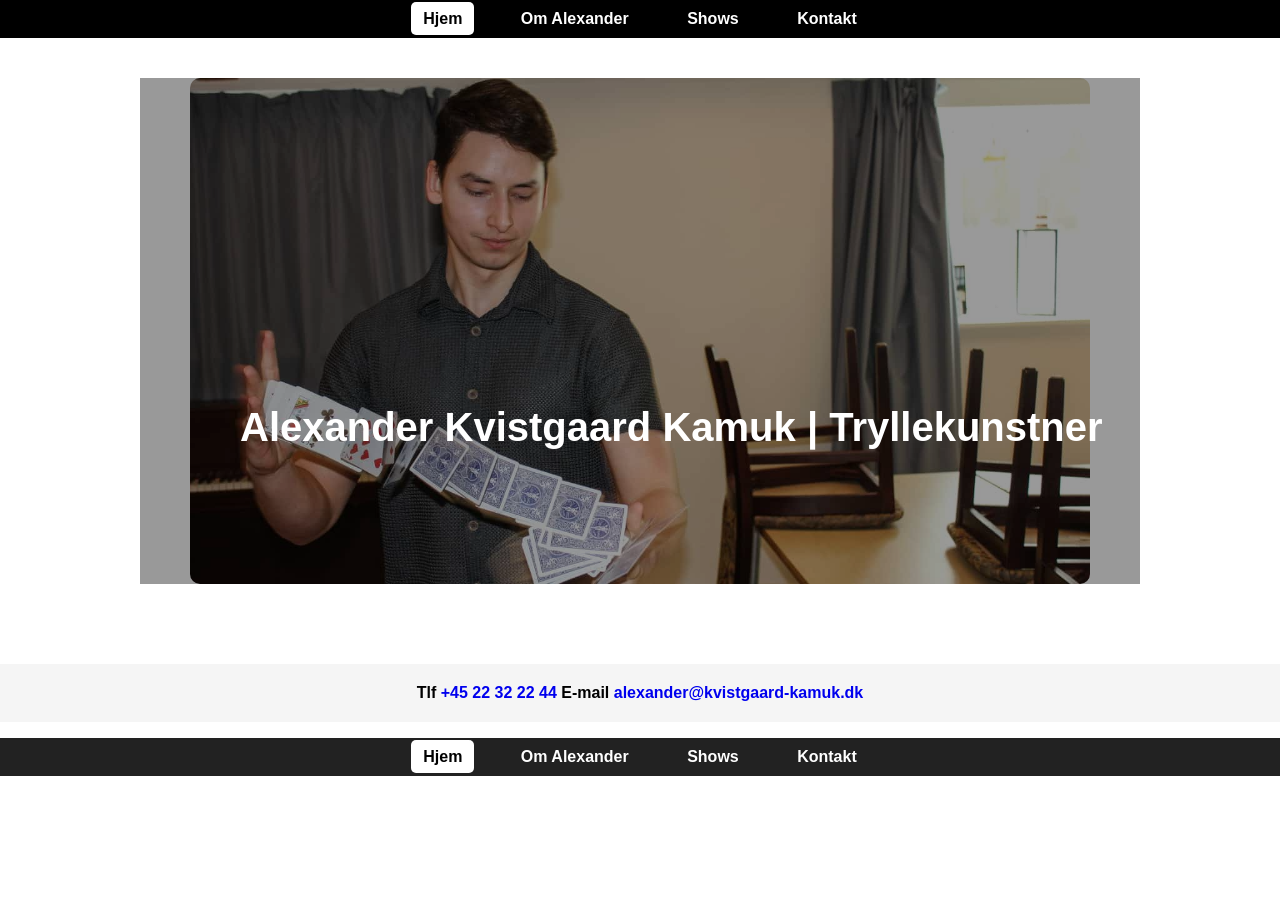
==== index.html @ 2df16a47 "tried with the pic as foreground instead of background" ====
<!doctype html>
<html>
  <head>
    <title>Alexander Kvistgaard Kamuk - Tryllekunstner</title>
    <link rel="stylesheet" href="style.css" />
    <link rel="icon" type="image/x-icon" href="images/favicon3.ico" />
    <meta name="viewport" content="width=device-width, initial-scale=1.0" />
  </head>
  <body>
    <header>
      <nav>
        <a href="index.html" class="active">Hjem</a>
        <a href="om.html">Om Alexander</a>
        <a href="shows.html">Shows</a>
        <a href="kontakt.html">Kontakt</a>
      </nav>
    </header>

    <main>
      <section class="hero">
        <img src="images/alexander_med_kort.jpg" alt="Picture of Alexander"/>
        <div class="hero-text">
          <h1>Alexander Kvistgaard Kamuk | Tryllekunstner</h1>
        </div>
      </section>
    </main>

    <footer>
      <p>
        Tlf <a href="tel:+4522322244">+45 22 32 22 44</a> E-mail
        <a href="mailto:alexander@kvistgaard-kamuk.dk"
          >alexander@kvistgaard-kamuk.dk</a
        >
      </p>
      <nav>
        <a href="index.html" class="active">Hjem</a>
        <a href="om.html">Om Alexander</a>
        <a href="shows.html">Shows</a>
        <a href="kontakt.html">Kontakt</a>
      </nav>
    </footer>
  </body>
</html>
---- style.css ----
body {
  background-color: white;
  color: black;
  margin: 0;
  font-family: Arial, Helvetica, sans-serif;
}

h1 {
  font-size: 2.5rem;
  text-align: center;
  margin-top: 10px;
}
img {
  display: block;
  margin: 20px auto;
  width: 800px;
  max-width: 90%;
  height: auto;
  border-radius: 10px;
}

nav {
  text-align: center;
  background-color: black;
  padding: 10px;
}

nav a {
  color: white;
  text-decoration: none;
  margin: 0 15px;
  font-weight: bold;
  padding: 8px 12px;
  border-radius: 5px;
  transition: 0.3s;
}

nav a:hover {
  background-color: gold;
  color: black;
  text-decoration: underline;
}

nav a.active {
  background-color: white;
  color: black;
}

.hero {
position: relative;
text-align: center;
}

.hero img {
  width: 100%;
  height: auto;
  display: block;
}
.hero::before {
  content: "";
  position: absolute;
  inset: 0;
  background: rgba(0, 0, 0, 0.4);
}

@media (max-width: 600px) {
  .hero-text {
    position: absolute;
    bottom: 10%;
    left: 5%;
    color: white;
    z-index: 1;
  }

  .hero-text h1 {
    font-size: 2rem;
    margin: 0;
  }
}
  .hero-text {
    position: absolute;
    bottom: 20%;
    left: 10%;
    color: white;
    z-index: 1;
  }
main {
  padding: 20px;
  max-width: 1000px;
  margin: auto;
}
main h2 {
  text-align: center;
}

main h3 {
  text-align: center;
}
footer p {
  text-align: center;
  font-weight: bold;
  margin-top: 40px;
  padding: 20px 0;
  background-color: #f5f5f5;
}

footer p a {
  text-decoration: none;
}

footer p a:hover {
  text-decoration: underline;
}

footer nav a {
    color: white;
    text-decoration: none;
}
footer nav a:hover {
  text-decoration: underline;
}

footer nav {
  background-color: #222;
}
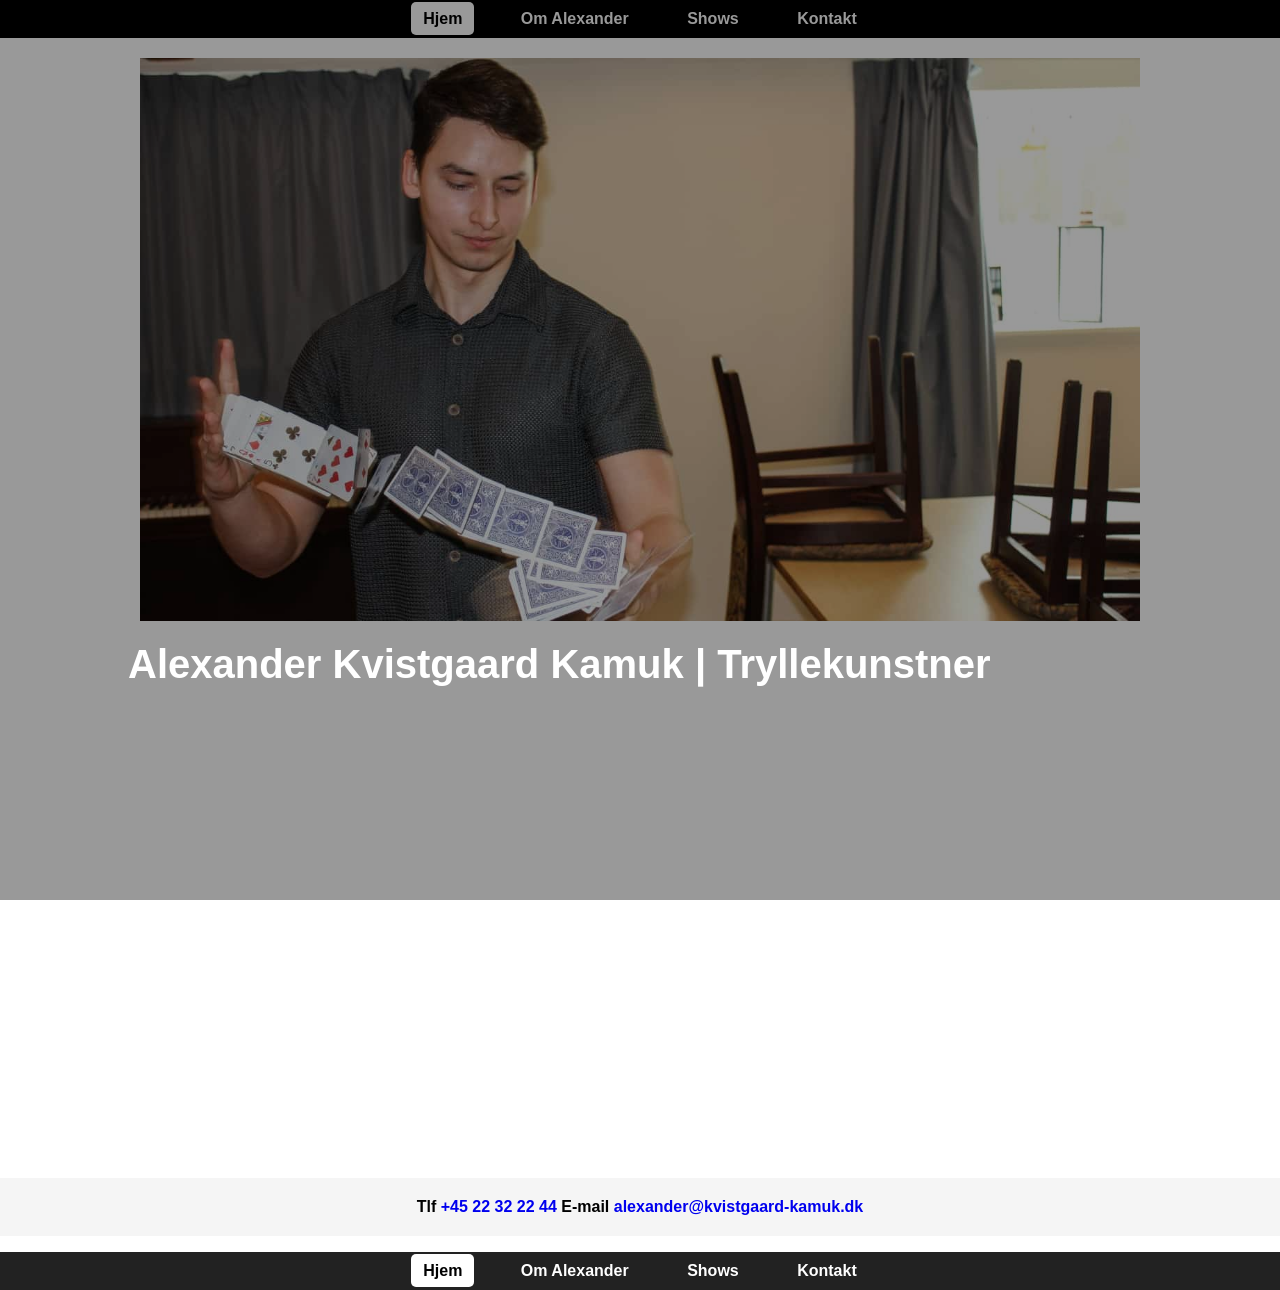
==== commit a68ebfba: "fuck up, not done" ====
--- a/index.html
+++ b/index.html
@@ -18,7 +18,6 @@
 
     <main>
       <section class="hero">
-        <img src="images/alexander_med_kort.jpg" alt="Picture of Alexander"/>
         <div class="hero-text">
           <h1>Alexander Kvistgaard Kamuk | Tryllekunstner</h1>
         </div>
--- a/style.css
+++ b/style.css
@@ -47,14 +47,15 @@
 }
 
 .hero {
-position: relative;
-text-align: center;
-}
+  background-image: url(images/alexander_med_kort.jpg);
+  background-repeat: no-repeat;
+  background-size: contain;
+  background-position: center top;
+  background-color: white;
 
-.hero img {
-  width: 100%;
+  min-height: 100vh;
   height: auto;
-  display: block;
+  padding: 80px 0;
 }
 .hero::before {
   content: "";
@@ -77,13 +78,13 @@
     margin: 0;
   }
 }
-  .hero-text {
-    position: absolute;
-    bottom: 20%;
-    left: 10%;
-    color: white;
-    z-index: 1;
-  }
+.hero-text {
+  position: absolute;
+  bottom: 20%;
+  left: 10%;
+  color: white;
+  z-index: 1;
+}
 main {
   padding: 20px;
   max-width: 1000px;
@@ -113,8 +114,8 @@
 }
 
 footer nav a {
-    color: white;
-    text-decoration: none;
+  color: white;
+  text-decoration: none;
 }
 footer nav a:hover {
   text-decoration: underline;
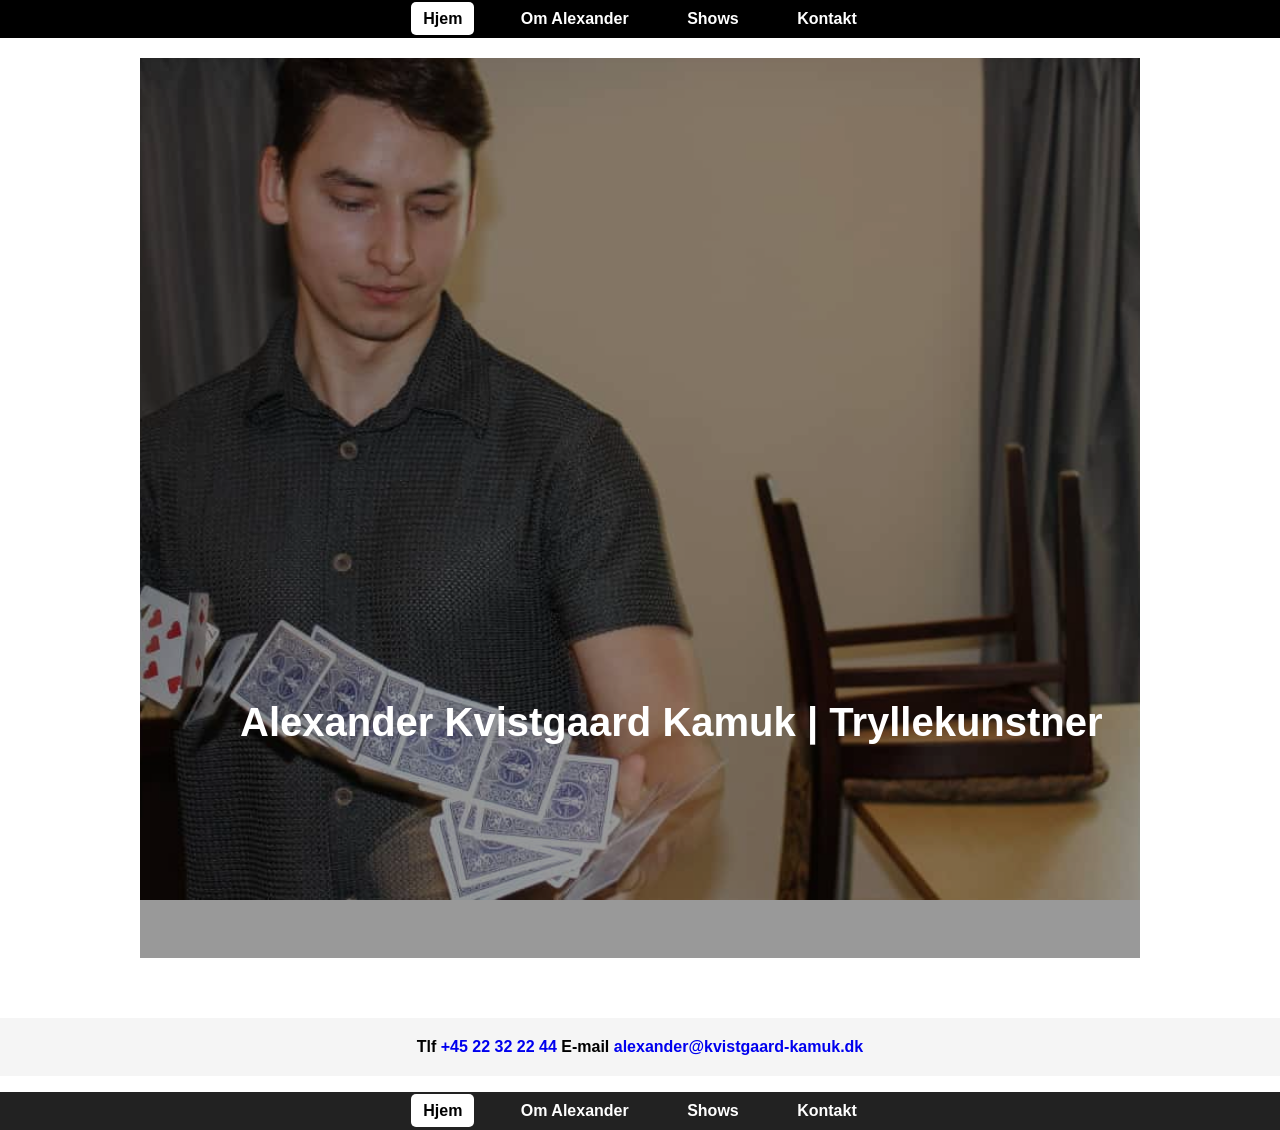
==== commit c55ddd86: "favicon changes" ====
--- a/index.html
+++ b/index.html
@@ -3,7 +3,7 @@
   <head>
     <title>Alexander Kvistgaard Kamuk - Tryllekunstner</title>
     <link rel="stylesheet" href="style.css" />
-    <link rel="icon" type="image/x-icon" href="images/favicon3.ico" />
+    <link rel="icon" type="image/x-icon" href="images/favicon11.ico" />
     <meta name="viewport" content="width=device-width, initial-scale=1.0" />
   </head>
   <body>
--- a/style.css
+++ b/style.css
@@ -49,13 +49,11 @@
 .hero {
   background-image: url(images/alexander_med_kort.jpg);
   background-repeat: no-repeat;
-  background-size: contain;
-  background-position: center top;
-  background-color: white;
-
-  min-height: 100vh;
-  height: auto;
-  padding: 80px 0;
+  background-attachment: fixed;
+  background-size: cover;
+  background-position: center;
+  height: 100vh;
+  position: relative;
 }
 .hero::before {
   content: "";
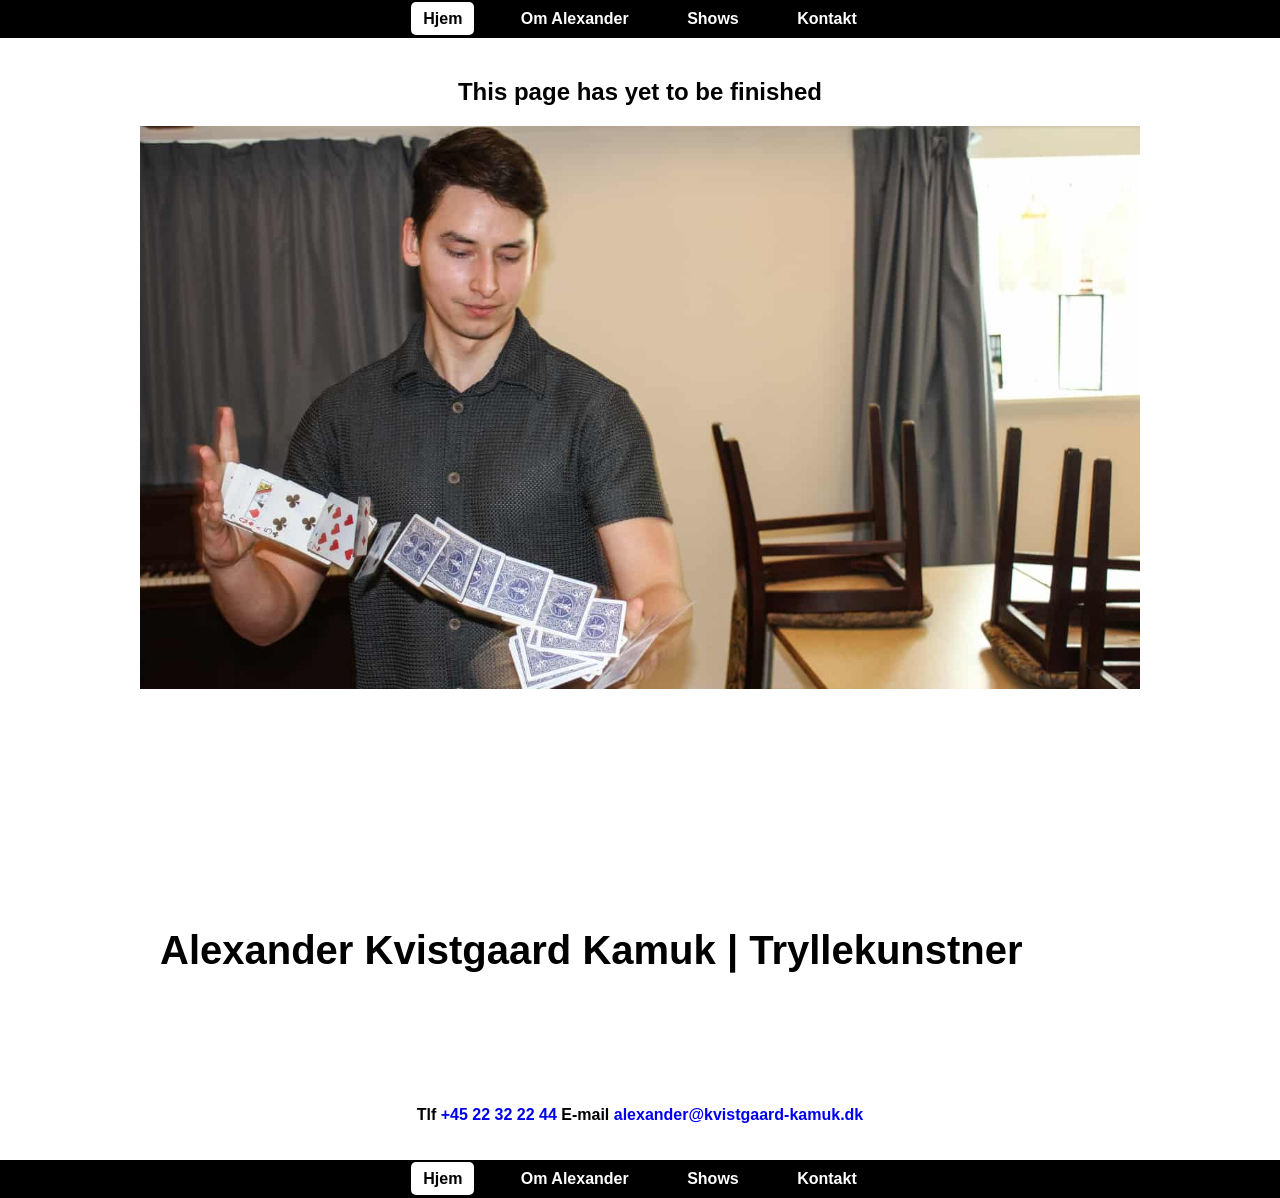
==== commit 158d49a8: "minor add" ====
--- a/index.html
+++ b/index.html
@@ -17,6 +17,7 @@
     </header>
 
     <main>
+      <h2>This page has yet to be finished</h2>
       <section class="hero">
         <div class="hero-text">
           <h1>Alexander Kvistgaard Kamuk | Tryllekunstner</h1>
--- a/style.css
+++ b/style.css
@@ -47,41 +47,48 @@
 }
 
 .hero {
+  overflow: hidden;
   background-image: url(images/alexander_med_kort.jpg);
   background-repeat: no-repeat;
-  background-attachment: fixed;
-  background-size: cover;
-  background-position: center;
+  background-attachment: scroll;
+  background-size: contain;
+
+
   height: 100vh;
+  width: 100%;
+
   position: relative;
+
+  display: flex;
+  align-items: flex-end;
 }
 .hero::before {
   content: "";
   position: absolute;
   inset: 0;
-  background: rgba(0, 0, 0, 0.4);
+  background: rgba(0, 0, 0, 0);
+}
+.hero-text {
+  position: relative;
+  padding: 20px;
+  color: black;
+  z-index: 1;
+  max-width: 900px;
 }
 
 @media (max-width: 600px) {
+ .hero {
+  background-attachment: scroll;
+}
   .hero-text {
-    position: absolute;
-    bottom: 10%;
-    left: 5%;
-    color: white;
-    z-index: 1;
+    padding: 15px;
+}
+
+  .hero-text h1 {
+    font-size: 1.8rem;
+    margin: 0;
   }
 
-  .hero-text h1 {
-    font-size: 2rem;
-    margin: 0;
-  }
-}
-.hero-text {
-  position: absolute;
-  bottom: 20%;
-  left: 10%;
-  color: white;
-  z-index: 1;
 }
 main {
   padding: 20px;
@@ -95,12 +102,13 @@
 main h3 {
   text-align: center;
 }
+
 footer p {
   text-align: center;
   font-weight: bold;
   margin-top: 40px;
   padding: 20px 0;
-  background-color: #f5f5f5;
+  background-color: white;
 }
 
 footer p a {
@@ -120,5 +128,5 @@
 }
 
 footer nav {
-  background-color: #222;
+  background-color: black;
 }
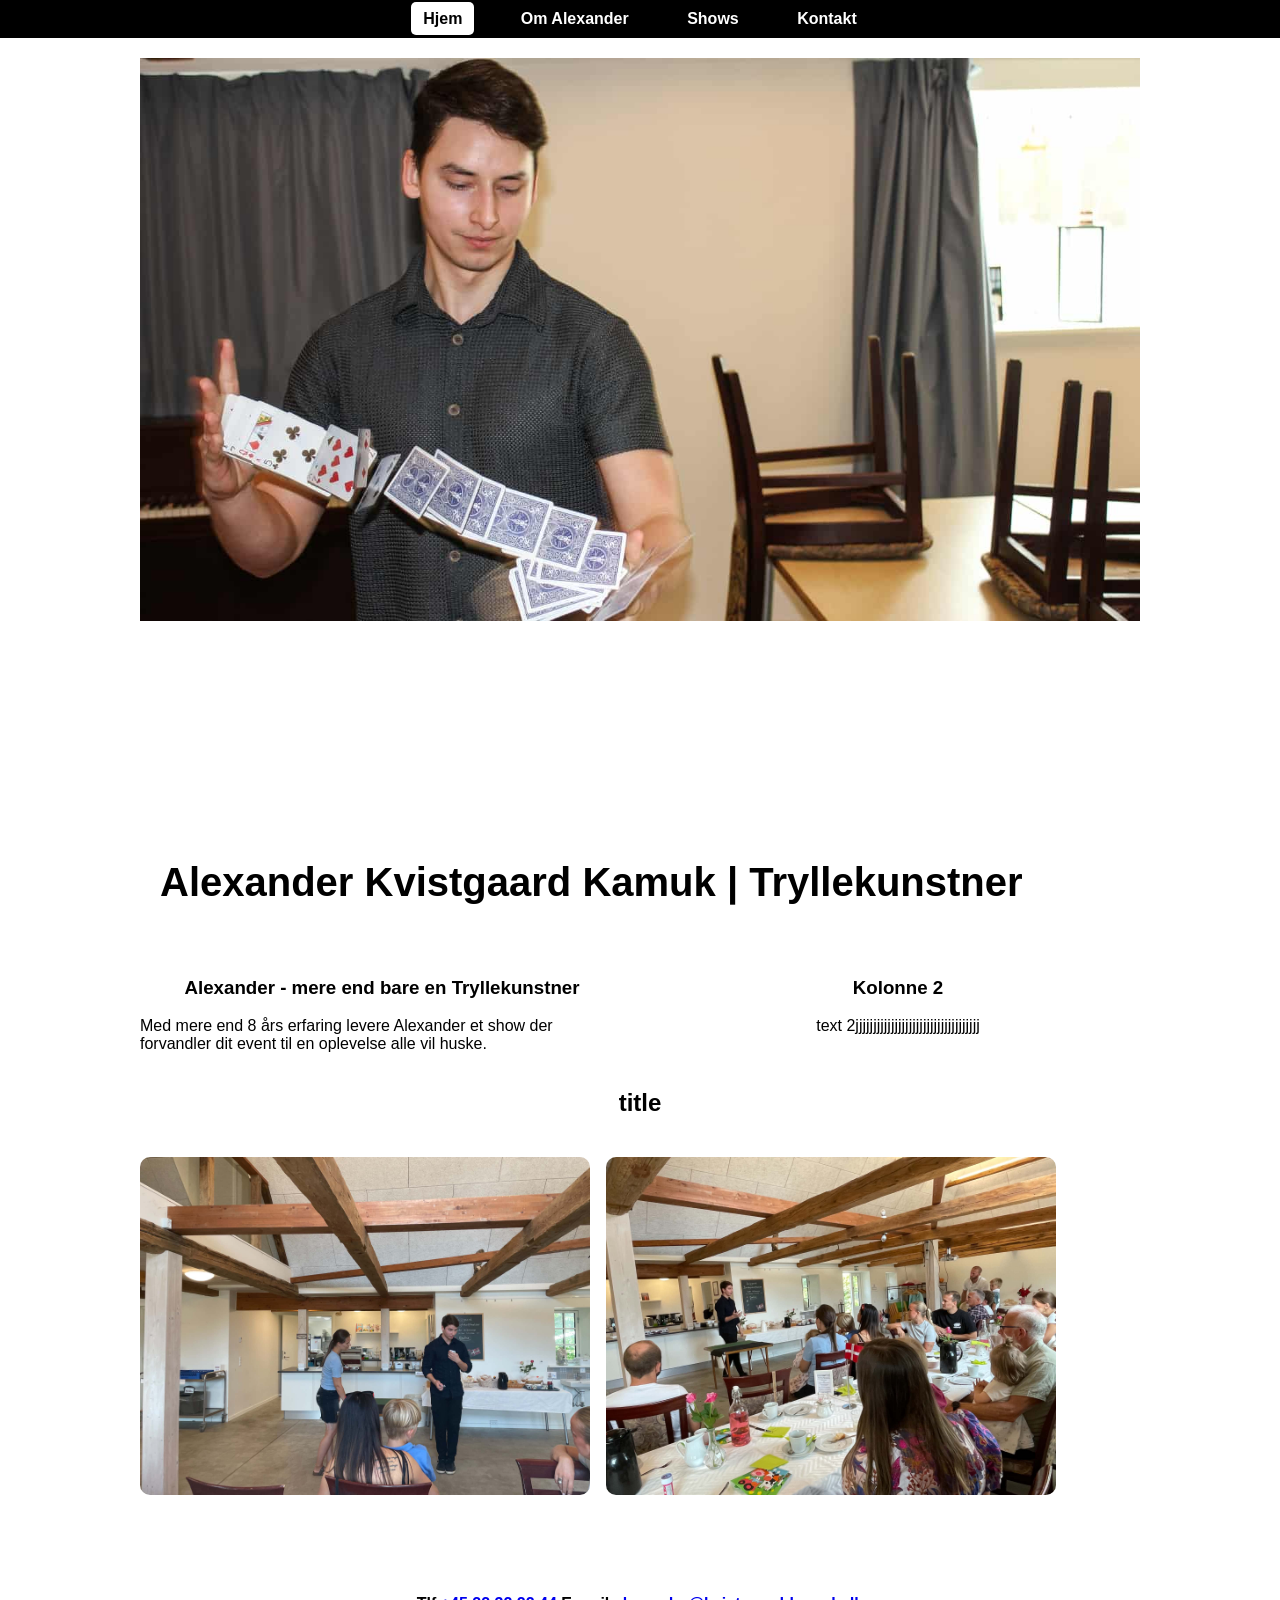
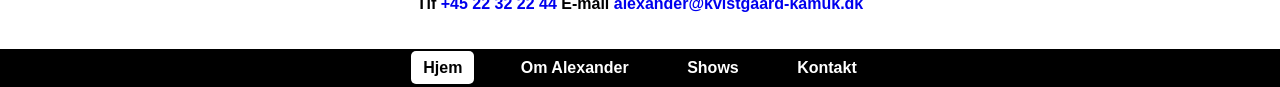
==== commit 97a52d7a: "pictures added" ====
--- a/index.html
+++ b/index.html
@@ -17,12 +17,34 @@
     </header>
 
     <main>
-      <h2>This page has yet to be finished</h2>
       <section class="hero">
         <div class="hero-text">
           <h1>Alexander Kvistgaard Kamuk | Tryllekunstner</h1>
         </div>
       </section>
+      <div style="display: flex; gap: 2rem; width: 100%;">
+        <section style="text-align: left; flex: 1; min-width: 0%;">
+          <h3>Alexander - mere end bare en Tryllekunstner</h3>
+          <p>
+            Med mere end 8 års erfaring levere Alexander et show der forvandler
+            dit event til en oplevelse alle vil huske.
+          </p>
+        </section>
+
+        <section style="text-align: center; flex: 1;">
+          <h3>Kolonne 2</h3>
+          <p>text 2jjjjjjjjjjjjjjjjjjjjjjjjjjjjjjjjjjj</p>
+        </section>
+        
+      </div>
+      
+      <section class="gallery">
+          <h2>title</h2>
+          <div style="display: flex; gap: 1rem; width: 50%;" class="gallery grid">
+            <img src="images/billedeShowGretheMig+Tilskuer.jpeg" alt="Billede" loading="lazy"/>
+            <img src="images/showGretheMig+Publikum.jpeg" alt="Billede 2" loading="eager" />
+          </div>
+        </section>
     </main>
 
     <footer>
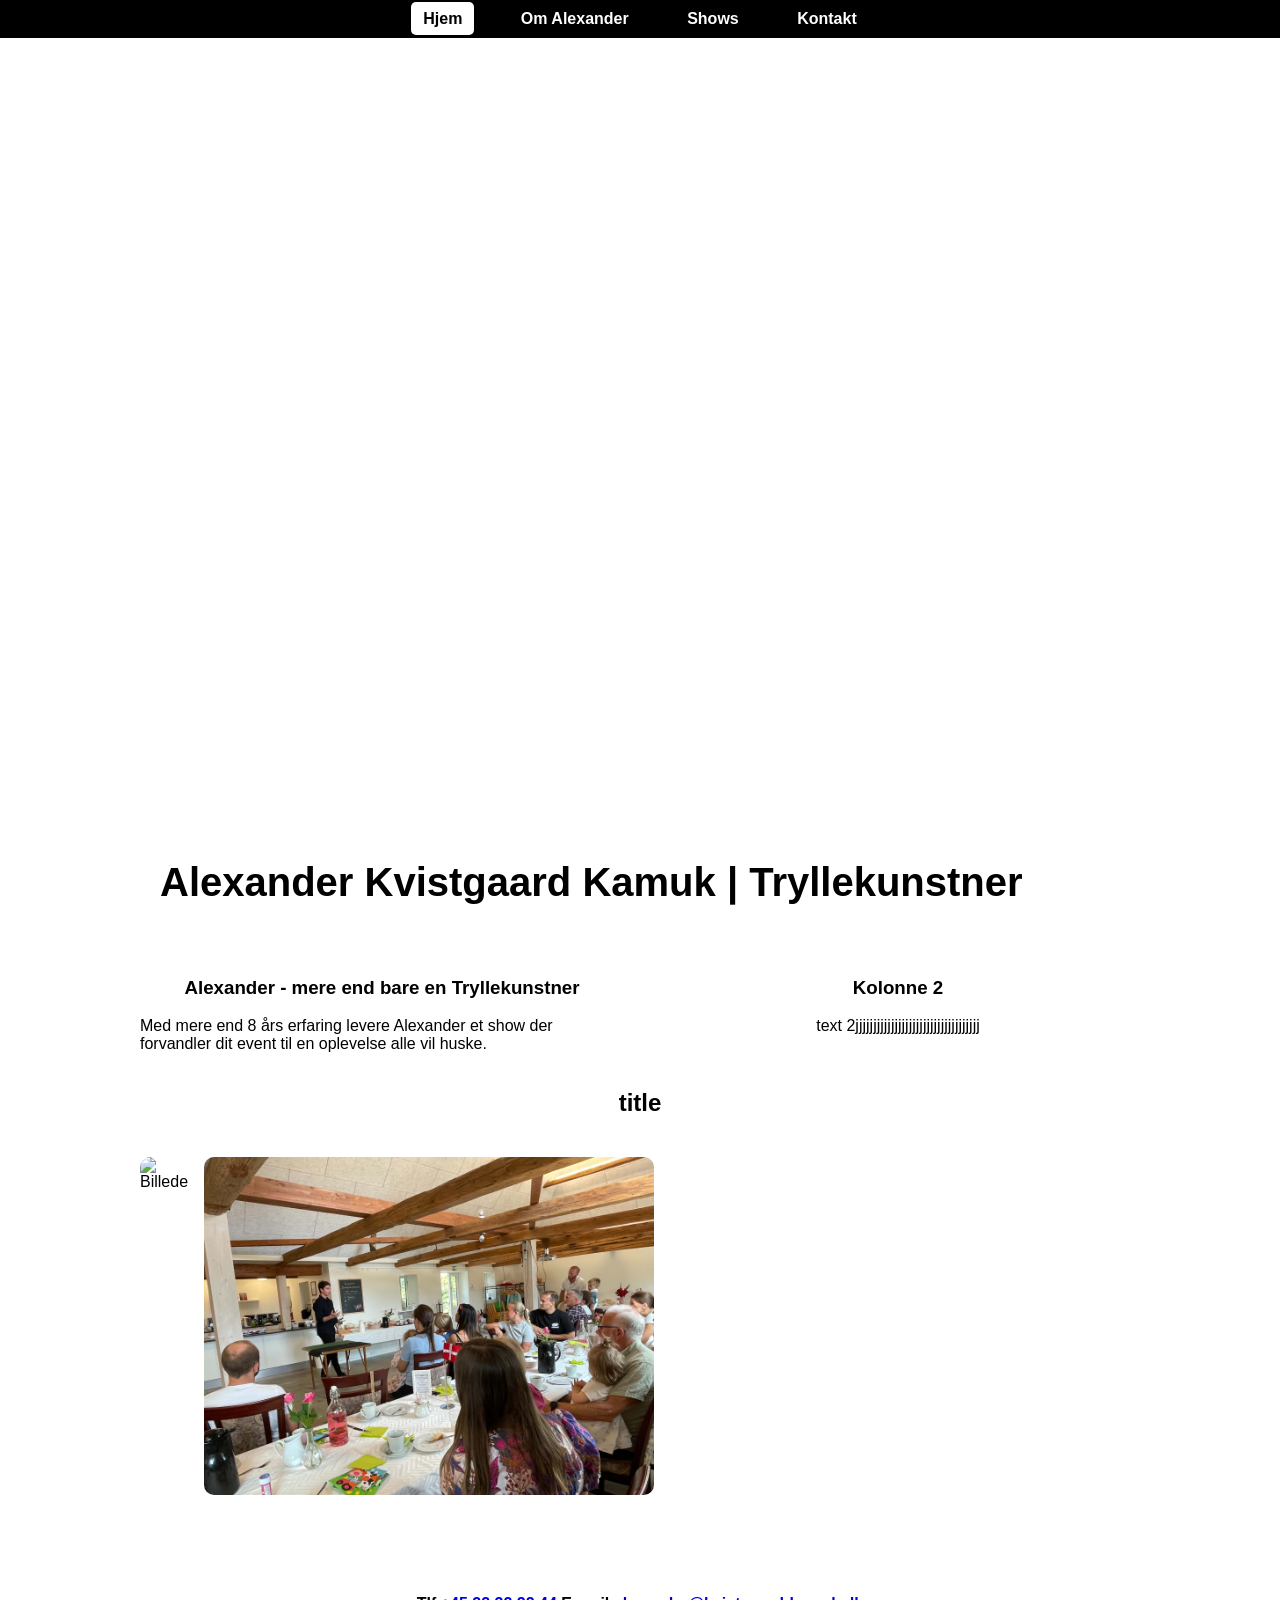
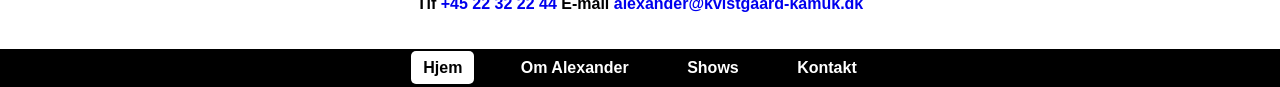
==== commit 999c9cb9: "img meant to be public added" ====
--- a/index.html
+++ b/index.html
@@ -3,7 +3,7 @@
   <head>
     <title>Alexander Kvistgaard Kamuk - Tryllekunstner</title>
     <link rel="stylesheet" href="style.css" />
-    <link rel="icon" type="image/x-icon" href="images/favicon11.ico" />
+    <link rel="icon" type="image/x-icon" href="img/favicon11.ico" />
     <meta name="viewport" content="width=device-width, initial-scale=1.0" />
   </head>
   <body>
@@ -41,8 +41,8 @@
       <section class="gallery">
           <h2>title</h2>
           <div style="display: flex; gap: 1rem; width: 50%;" class="gallery grid">
-            <img src="images/billedeShowGretheMig+Tilskuer.jpeg" alt="Billede" loading="lazy"/>
-            <img src="images/showGretheMig+Publikum.jpeg" alt="Billede 2" loading="eager" />
+            <img src="img/billedeShowGretheMig+Tilskuer.jpeg" alt="Billede" loading="lazy"/>
+            <img src="img/showGretheMig+Publikum.jpeg" alt="Billede 2" loading="eager" />
           </div>
         </section>
     </main>
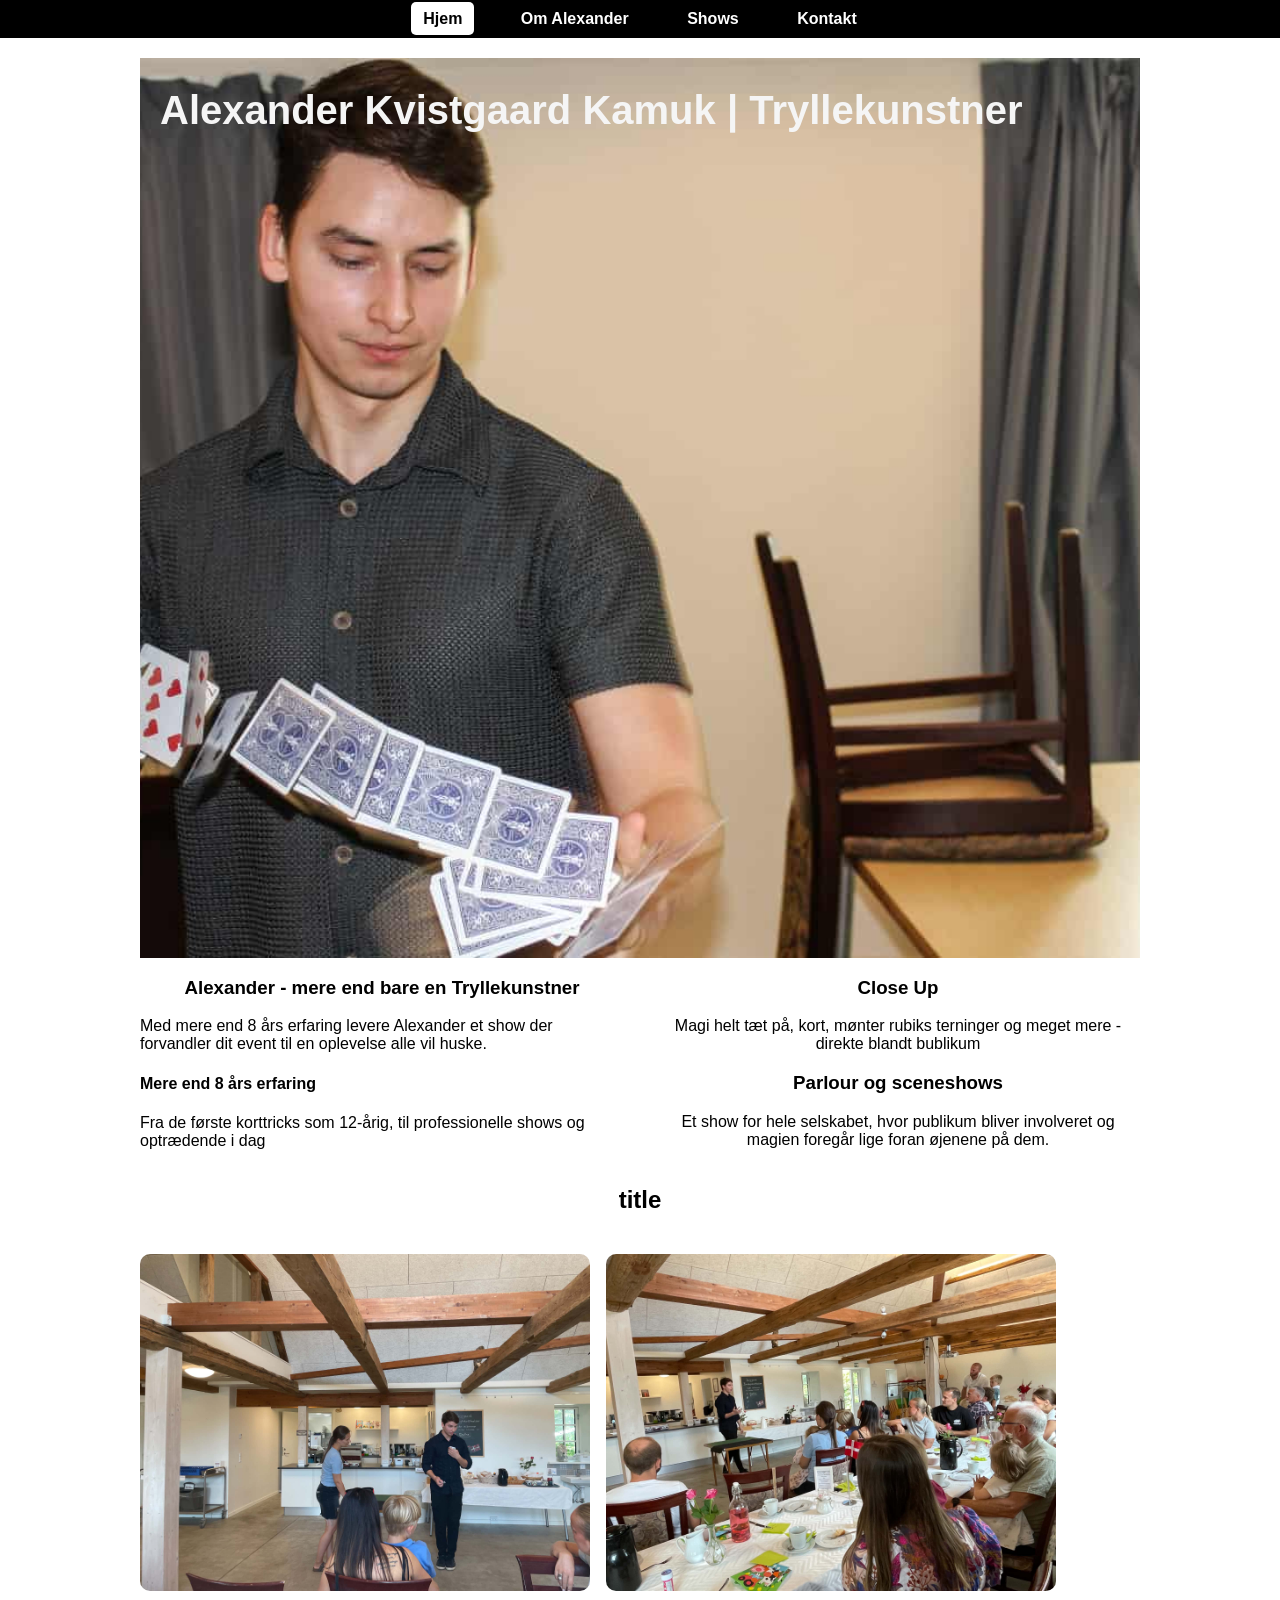
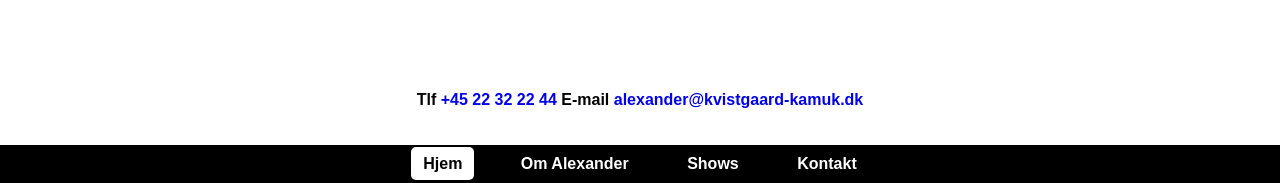
==== commit e7c9d572: "generel improvements" ====
--- a/index.html
+++ b/index.html
@@ -29,11 +29,16 @@
             Med mere end 8 års erfaring levere Alexander et show der forvandler
             dit event til en oplevelse alle vil huske.
           </p>
+          <h4>Mere end 8 års erfaring</h4>
+          <p>Fra de første korttricks som 12-årig, til professionelle shows og optrædende i dag</p>
         </section>
 
         <section style="text-align: center; flex: 1;">
-          <h3>Kolonne 2</h3>
-          <p>text 2jjjjjjjjjjjjjjjjjjjjjjjjjjjjjjjjjjj</p>
+          <h3>Close Up</h3>
+          <p>Magi helt tæt på, kort, mønter rubiks terninger og meget mere - direkte blandt bublikum</p>
+          <h3>Parlour og sceneshows</h3>
+          <p>Et show for hele selskabet, hvor publikum bliver involveret og magien foregår lige foran øjenene på dem.</p>
+
         </section>
         
       </div>
--- a/style.css
+++ b/style.css
@@ -48,10 +48,11 @@
 
 .hero {
   overflow: hidden;
-  background-image: url(images/alexander_med_kort.jpg);
+  background-image: url(img/alexander_med_kort.jpg);
   background-repeat: no-repeat;
   background-attachment: scroll;
-  background-size: contain;
+  background-size: cover;
+  background-position: center;
 
 
   height: 100vh;
@@ -60,7 +61,7 @@
   position: relative;
 
   display: flex;
-  align-items: flex-end;
+  align-items: flex-start;
 }
 .hero::before {
   content: "";
@@ -71,7 +72,7 @@
 .hero-text {
   position: relative;
   padding: 20px;
-  color: black;
+  color: whitesmoke;
   z-index: 1;
   max-width: 900px;
 }
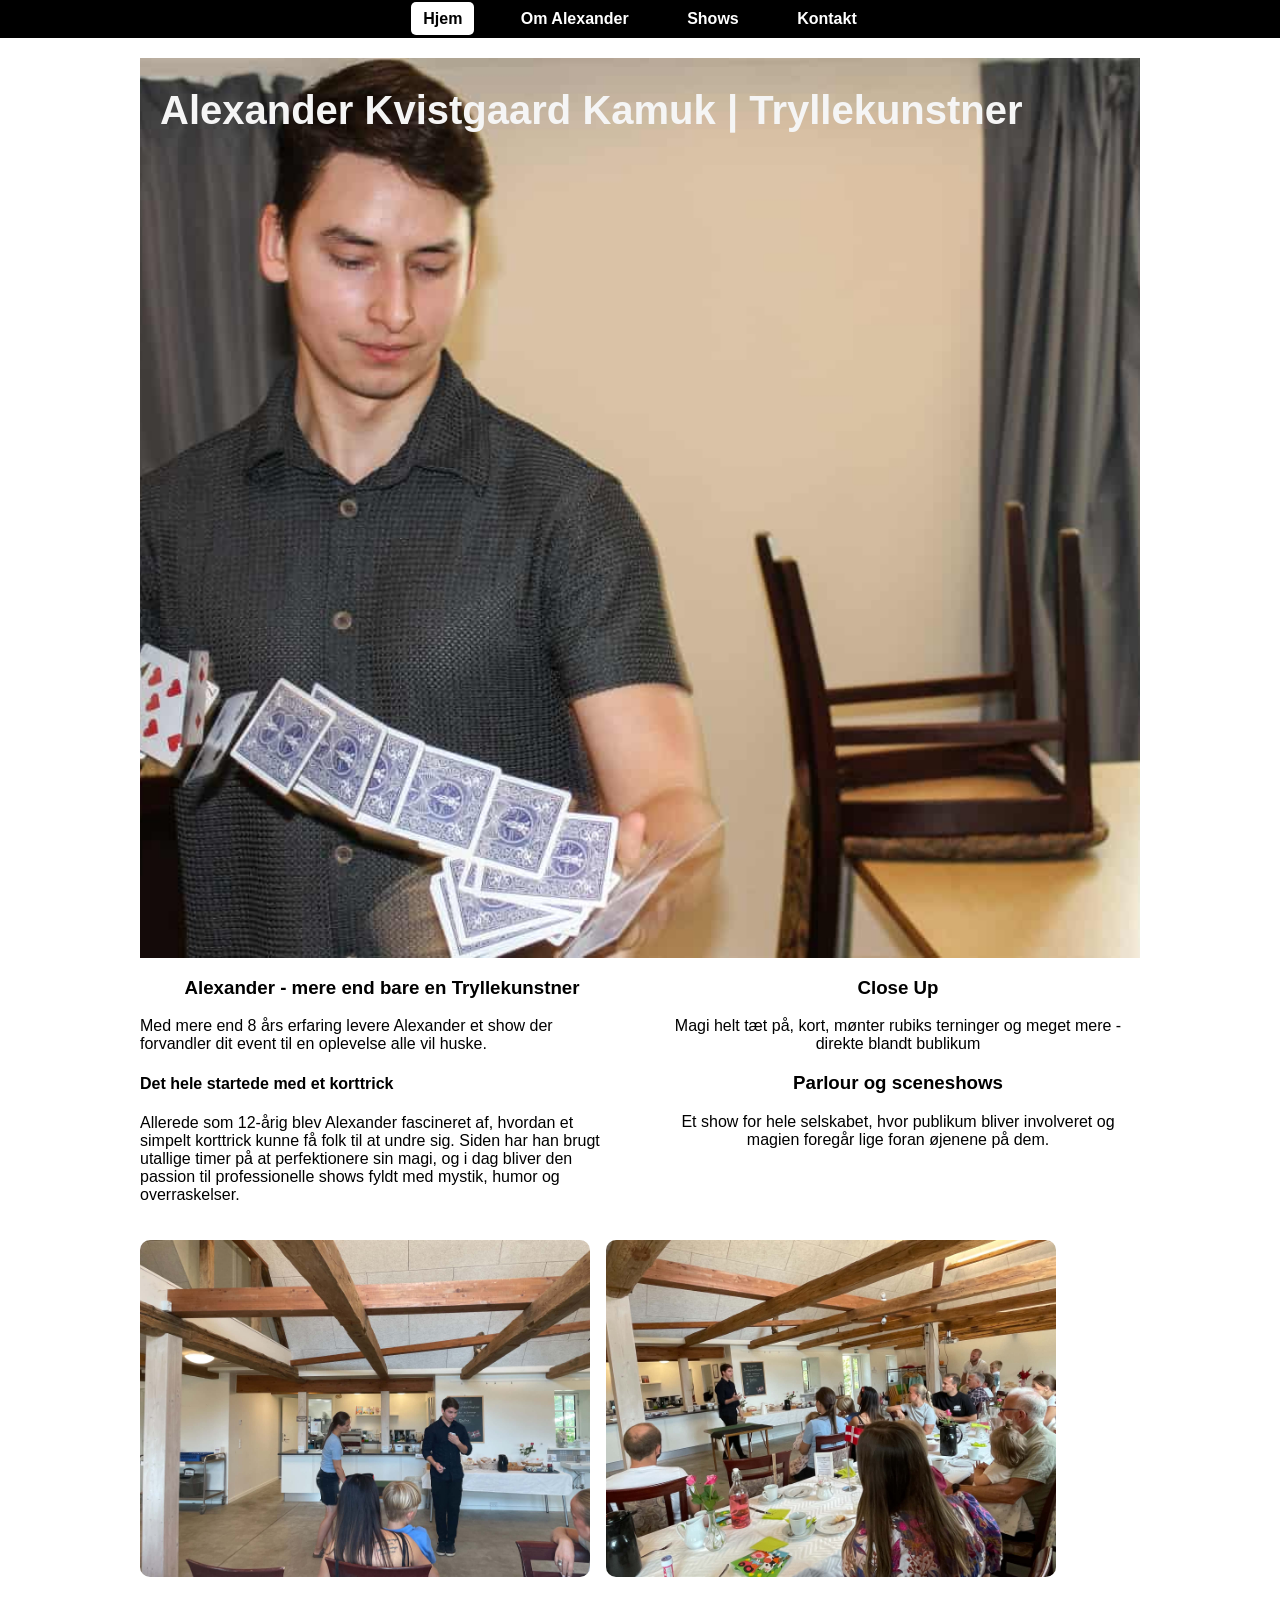
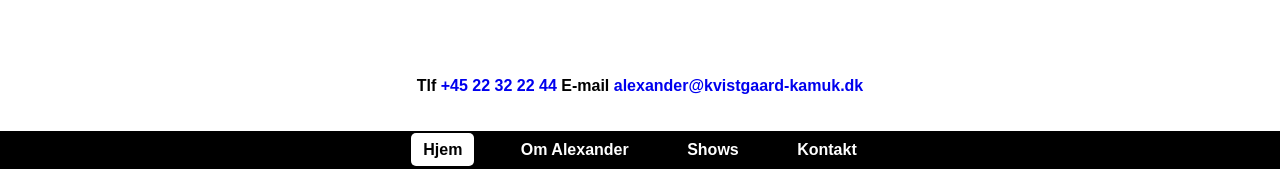
==== commit b4c6aee8: "text changes" ====
--- a/index.html
+++ b/index.html
@@ -22,34 +22,51 @@
           <h1>Alexander Kvistgaard Kamuk | Tryllekunstner</h1>
         </div>
       </section>
-      <div style="display: flex; gap: 2rem; width: 100%;">
-        <section style="text-align: left; flex: 1; min-width: 0%;">
+      <div style="display: flex; gap: 2rem; width: 100%">
+        <section style="text-align: left; flex: 1; min-width: 0%">
           <h3>Alexander - mere end bare en Tryllekunstner</h3>
           <p>
             Med mere end 8 års erfaring levere Alexander et show der forvandler
             dit event til en oplevelse alle vil huske.
           </p>
-          <h4>Mere end 8 års erfaring</h4>
-          <p>Fra de første korttricks som 12-årig, til professionelle shows og optrædende i dag</p>
+          <h4>Det hele startede med et korttrick</h4>
+          <p>
+            Allerede som 12-årig blev Alexander fascineret af, hvordan et
+            simpelt korttrick kunne få folk til at undre sig. Siden har han
+            brugt utallige timer på at perfektionere sin magi, og i dag bliver
+            den passion til professionelle shows fyldt med mystik, humor og
+            overraskelser.
+          </p>
         </section>
 
-        <section style="text-align: center; flex: 1;">
+        <section style="text-align: center; flex: 1">
           <h3>Close Up</h3>
-          <p>Magi helt tæt på, kort, mønter rubiks terninger og meget mere - direkte blandt bublikum</p>
+          <p>
+            Magi helt tæt på, kort, mønter rubiks terninger og meget mere -
+            direkte blandt bublikum
+          </p>
           <h3>Parlour og sceneshows</h3>
-          <p>Et show for hele selskabet, hvor publikum bliver involveret og magien foregår lige foran øjenene på dem.</p>
+          <p>
+            Et show for hele selskabet, hvor publikum bliver involveret og
+            magien foregår lige foran øjenene på dem.
+          </p>
+        </section>
+      </div>
 
-        </section>
-        
-      </div>
-      
       <section class="gallery">
-          <h2>title</h2>
-          <div style="display: flex; gap: 1rem; width: 50%;" class="gallery grid">
-            <img src="img/billedeShowGretheMig+Tilskuer.jpeg" alt="Billede" loading="lazy"/>
-            <img src="img/showGretheMig+Publikum.jpeg" alt="Billede 2" loading="eager" />
-          </div>
-        </section>
+        <div style="display: flex; gap: 1rem; width: 50%" class="gallery grid">
+          <img
+            src="img/billedeShowGretheMig+Tilskuer.jpeg"
+            alt="Billede"
+            loading="lazy"
+          />
+          <img
+            src="img/showGretheMig+Publikum.jpeg"
+            alt="Billede 2"
+            loading="lazy"
+          />
+        </div>
+      </section>
     </main>
 
     <footer>
--- a/style.css
+++ b/style.css
@@ -36,7 +36,7 @@
 }
 
 nav a:hover {
-  background-color: gold;
+  background-color: whitesmoke;
   color: black;
   text-decoration: underline;
 }
